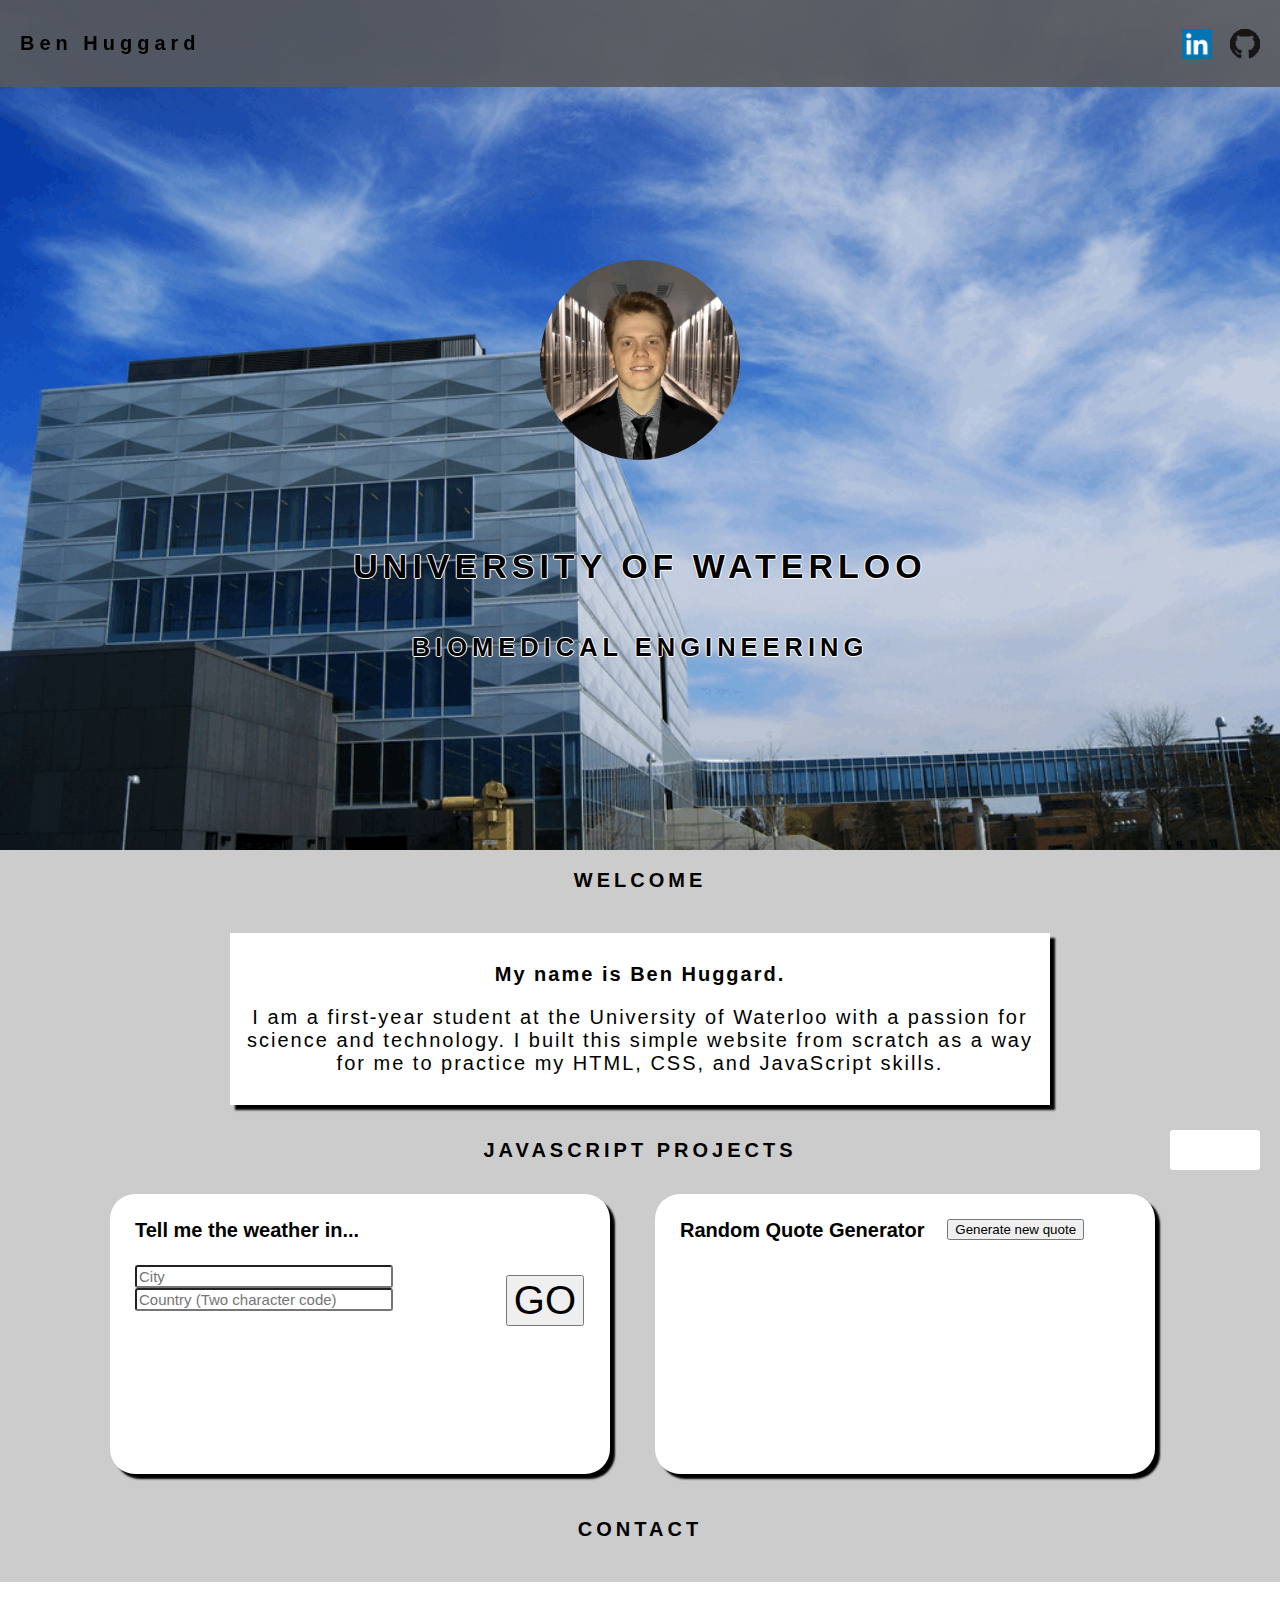
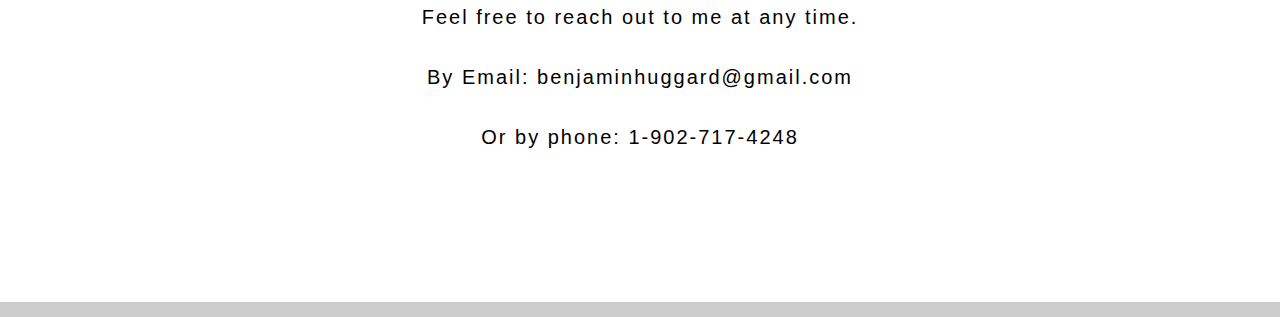
==== index.html @ 1cef9c4c "Overhauled site design" ====
<!DOCTYPE html>

<html>

<head>
	<link rel="stylesheet" type="text/css" href="style.css">
	<title>Welcome</title>
</head>

<body>
	<script src="https://ajax.googleapis.com/ajax/libs/jquery/3.3.1/jquery.min.js"></script>
	<script type="text/javascript" src="scripts.js"></script>
	<div id="topBar">
		<a href="index.html">
			<h1 id="nameHeading">Ben Huggard</h1>
		</a>
		<div id="topIcons">
			<div id="linkedin">
				<a href="https://www.linkedin.com/in/ben-huggard"><img src="Linked_Logo.gif" width = "30" height = "30"></a>
			</div>
			<div id="github">
				<a href="https://github.com/BenHuggard"><img src="Github_logo.gif" width = "30" height = "30"></a>
			</div>
		</div>
	</div>

	<div id="graffiti">
		<div id="centrePic"></div>
		<div id="schoolTitle">
			<h1>UNIVERSITY OF WATERLOO</h1><br>
			<h2>BIOMEDICAL ENGINEERING</h2>
		</div>
	</div>
	<div class="divideBar">
		<div class="divideTitle">
			<h1>WELCOME</h1>
		</div>

	</div>
	
	<div class="aboutCont">
		<p class="boldText">My name is Ben Huggard.</p><p> I am a first-year student at the University of Waterloo with a passion for science and technology. I built this simple website from scratch as a way for me to practice my HTML, CSS, and JavaScript skills.</p>
	</div>
	<div class="divideBar">
		<div class="divideTitle">
			<h1>JAVASCRIPT PROJECTS</h1>
		</div>
		<div id="clock">
			<p id="clockText"></p>
		</div>
	</div>
	<br>
	<div id="appsCont">
		<div id="weatherCont">
			<script type="text/javascript" src="city.list.json"></script>
			<script type="text/javascript" src="apps.js">
			</script>
			<h1 id="cityPrompt">Tell me the weather in...</h1>
			<form id="inputForm">
				<input id="cityIn" type="text"  placeholder="City">
				<input id="countryIn" type="text" placeholder="Country (Two character code)">
			</form>
			<div id="weatherButtonHolder">
				<input id="weatherButton" type="button" onclick="getWeather()" value="GO">
			</div>
			<h2 id="tempResponse"></h2>
			<h1 id="temp"></h1>
		</div>
		<div id="quotesCont">
			<h1 id="quoteTitle">Random Quote Generator</h1>
			<input id="quoteSubmit" type="button" onclick="getNewQuotes()" value="Generate new quote">
			<p id="quoteBody"></p>
		</div>
	</div>
	<div class="divideBar">
		<div class="divideTitle">
			<h1>CONTACT</h1>
		</div>
	</div>
	<div id="contactCont">
		<p>Feel free to reach out to me at any time.</p>
		<br>
		<p>By Email: benjaminhuggard@gmail.com</p>
		<br>
		<p>Or by phone: 1-902-717-4248</p>
	</div>

</body>

</html>
---- style.css ----
body {
	background-color: rgba(0,0,0,0.2);
	font-family: verdana, sans-serif;
	font-size: 10px;
	font-weight: normal;
	margin:0;
}

@keyframes fadeIn {
	from { color: rgba(0,0,0,0); }
	to { color: rgba(0,0,0,1); }
}

@font-face {
	font-family: "ClockFont";
	src: url(Digital-7.ttf);
}

#topBar{
	position: fixed;
	top: 0px;
	right: 0px;
	left:0px;
	background-color: rgba(88, 89, 91, 0.9);
	width:100%;
	padding: 10px 20px;
	letter-spacing: 5px;
	vertical-align: middle;
	line-height: 40px;
	z-index: 1;
}

#nameHeading {
	display: inline-block;
	color:black;
}

#topIcons {
	position:fixed;
	display: inline-block;
	padding:0;
	width:220px;
	height:50px;
	text-align: right;
	transform:translateY(38%);
	right: 20px;

}

#linkedin {
	display: inline-block;
	transform: translateY(0);
	padding-left: 10px;
	padding-right: 10px;
}

#github {
	display: inline-block;
}

#clock {
	position: absolute;
	display: inline-block;
	font-family: 'ClockFont', sans-serif;
	text-align: center;
	width: 90px;
	height: 40px;
	border-radius: 3px;
	background-color: white;
	right: 20px;
	transform: translateY(7px);
}

#clockText {
	font-size: 30px;
	color:black;
	letter-spacing: 0px;
	transform: translateY(-22px);
}

#graffiti {
	background-image: url(e5_bg.gif);
	height: 850px;
	background-position: center;
	background-repeat: no-repeat;
	background-size: cover;
	line-height: 1000px;
	text-align: center;
}


#centrePic {
	display: block;
	margin: 0 auto;
	background-image: url(profile_low_res.gif);
	background-size: cover;
	z-index: -1;
	width:200px;
	height:200px;
	top: 50%;
	left: 50%;
	transform: translateY(130%);
	border-radius: 50%;
}

#schoolTitle {
	display: block;
	font-size: 17px;
	width: 800px;
	height: 100px;
	margin: 0 auto;
	line-height: 0.8;
	text-align: center;
	transform: translateY(330%);
	letter-spacing: 5px;
	animation-name: fadeIn;
	animation-duration: 3s;
	text-shadow: -1px 0 white, 0 1px white, 1px 0 white, 0 -1px white;
}

.divideBar {
	padding:3px 18px;
	letter-spacing: 4px;
	background-color: rgba();
	color:white;
	text-align: center;
	border-width: 2px;
	height: 57px;
	
}

.divideTitle {
	display: inline-block;
	color:black;
	transform: translateY(3px);
}

#projTitle {
	display: inline-block;
	color: black;
	transform: translateY(2px);
}

.aboutCont {
	background-color: rgba(255,255,255,1);
	display: block;
	width: 800px;
	text-align: center;
	font-size: 20px;
	margin: 0 auto;
	margin-top: 20px;
	margin-bottom: 20px;
	padding: 10px;
	margin-bottom: 15px;
	letter-spacing: 2px;
	box-shadow: 5px 5px 2px rgba(0,0,0,1);
}

.boldText {
	font-weight: bold;
}

#appsCont {
	display: block;
	height: 290px;
	margin: 10px;
	margin-top: 0px;
	margin-bottom: 15px;
	transform: translateY(-0px);
	text-align: center;
	overflow: hidden;

}

#weatherCont {
	display: inline-block;
	position: absolute;
	width: 450px;
	height: 230px;
	padding: 25px;
	margin-right: 15px;
	background-color: rgba(255,255,255, 1);
	border-radius: 25px;
	box-shadow: 5px 5px 2px rgba(0,0,0,1);
	text-align: left;
	transform: translateX(-530px);
}

#inputForm {
	display: inline-block;
	transform: translateY(10px);
	border-radius: 5px;
}


#cityPrompt {
	margin-top: 0px;
	text-align: left;
}

#cityIn {
	font-size: 15px;
	border-radius: 3px;
	width: 250px;
	display: block;
}
#countryIn {
	font-size: 15px;
	display: block;
	width: 250px;
	border-radius: 3px;
}

#weatherButtonHolder {
	display: inline-block;
	width: 110px;
	height: 20px;
	text-align: right;
}

#weatherButton {
	display: inline-block;
	position: absolute;
	font-size: 40px;

}

#tempResponse {
	transform: translateY(50px);

}

#temp {
	transform: translateY(60px);
}

#quotesCont {
	display: inline-block;
	position: absolute;
	width: 450px;
	height: 230px;
	padding: 25px;
	margin-left: 15px;
	background-color: rgba(255,255,255, 1);
	border-radius: 25px;
	box-shadow: 5px 5px 2px rgba(0,0,0,1);
	text-align: left;
}

#quoteTitle {
	display: inline-block;
	padding:0px;
	padding-top: 0px;
	margin-top: 0px;
}

#quoteSubmit {
	display: inline-block;
	transform: translateY(-3px);
	margin-left: 20px;
}

#quoteBody {
	font-family: : courier new, serif;
	font-size: 15px;
	transform: translateY(25px);
}

#contactCont {
	background-color: rgba(255,255,255,1);
	height: 300px;
	text-align: center;
	font-size: 20px;
	margin: 0 auto;
	margin-top: 20px;
	margin-bottom: 20px;
	padding: 10px;
	margin-bottom: 15px;
	letter-spacing: 2px;
	line-height: 10px;
}
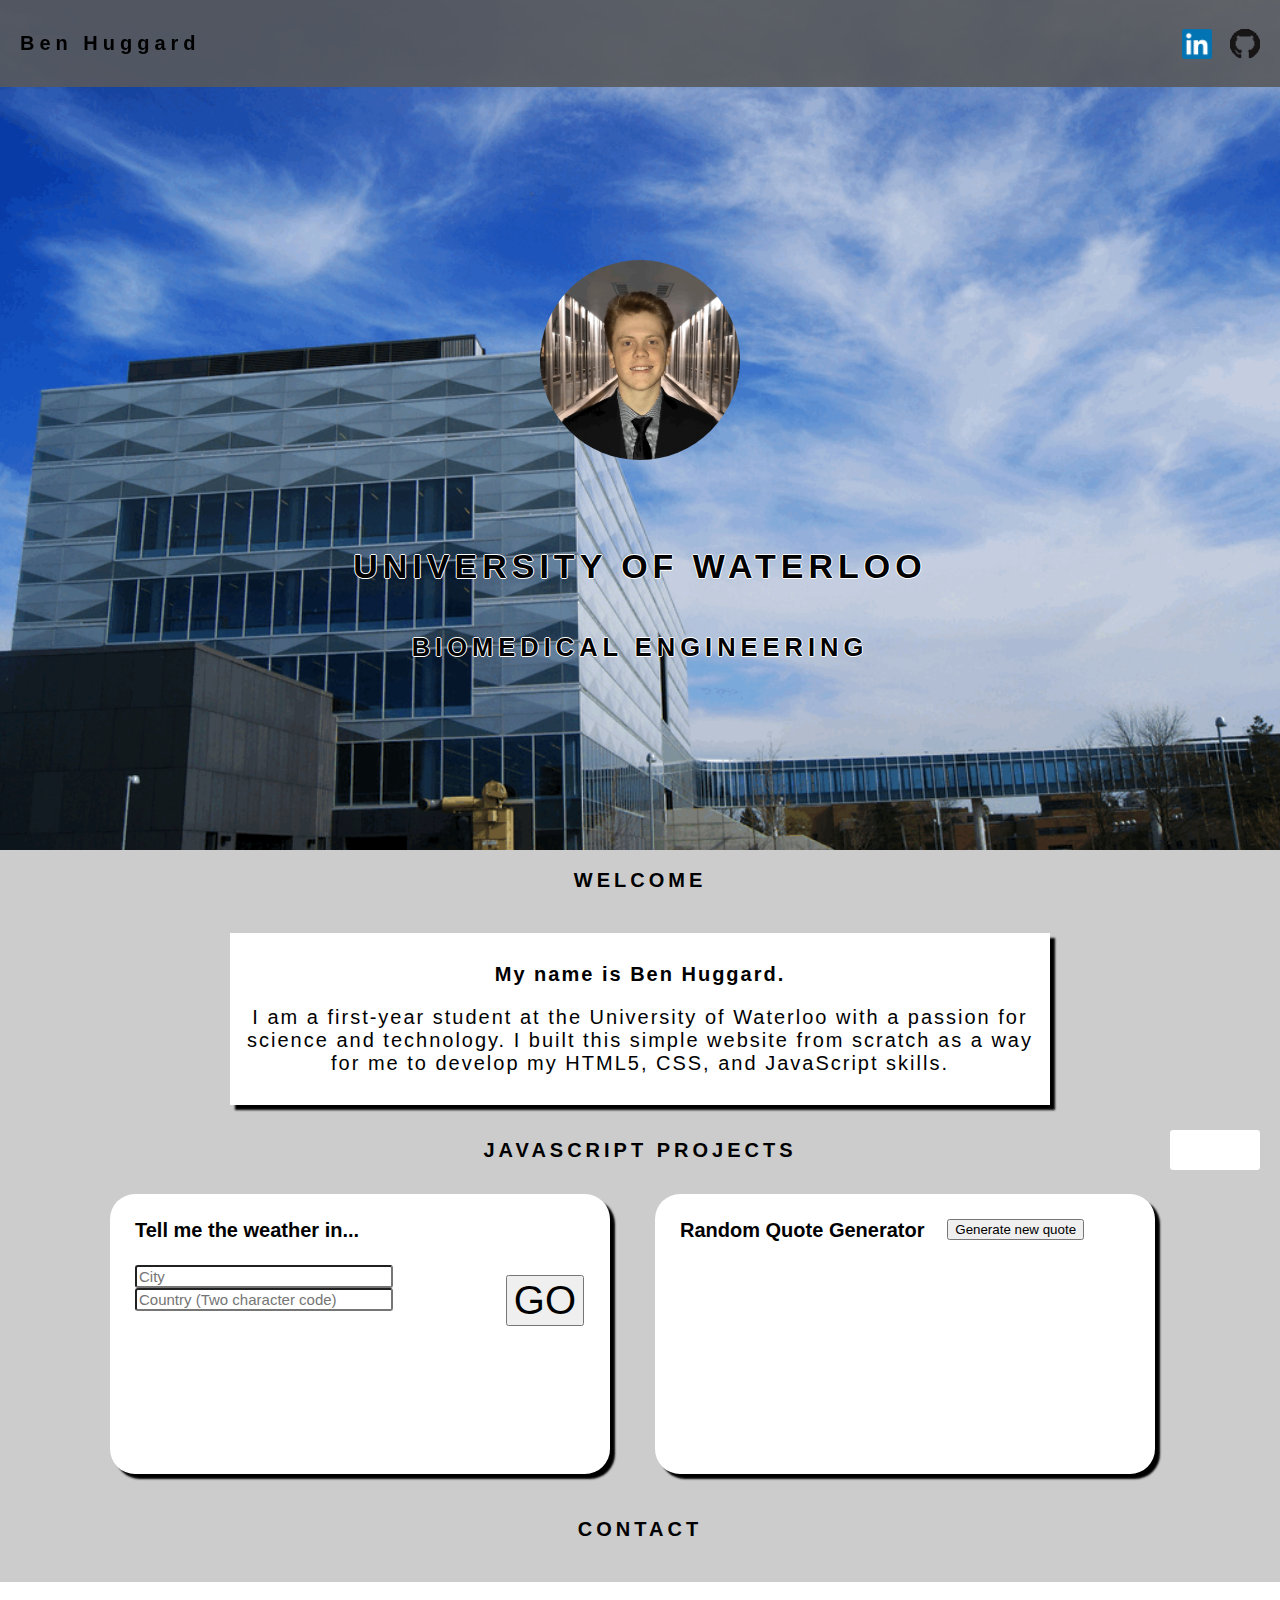
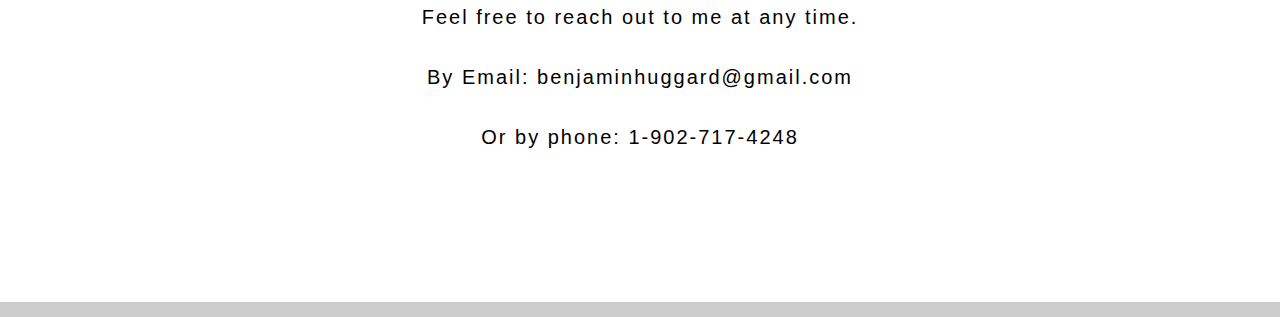
==== commit 9873ac15: "Update index.html" ====
--- a/index.html
+++ b/index.html
@@ -39,7 +39,7 @@
 	</div>
 	
 	<div class="aboutCont">
-		<p class="boldText">My name is Ben Huggard.</p><p> I am a first-year student at the University of Waterloo with a passion for science and technology. I built this simple website from scratch as a way for me to practice my HTML, CSS, and JavaScript skills.</p>
+		<p class="boldText">My name is Ben Huggard.</p><p> I am a first-year student at the University of Waterloo with a passion for science and technology. I built this simple website from scratch as a way for me to develop my HTML5, CSS, and JavaScript skills.</p>
 	</div>
 	<div class="divideBar">
 		<div class="divideTitle">
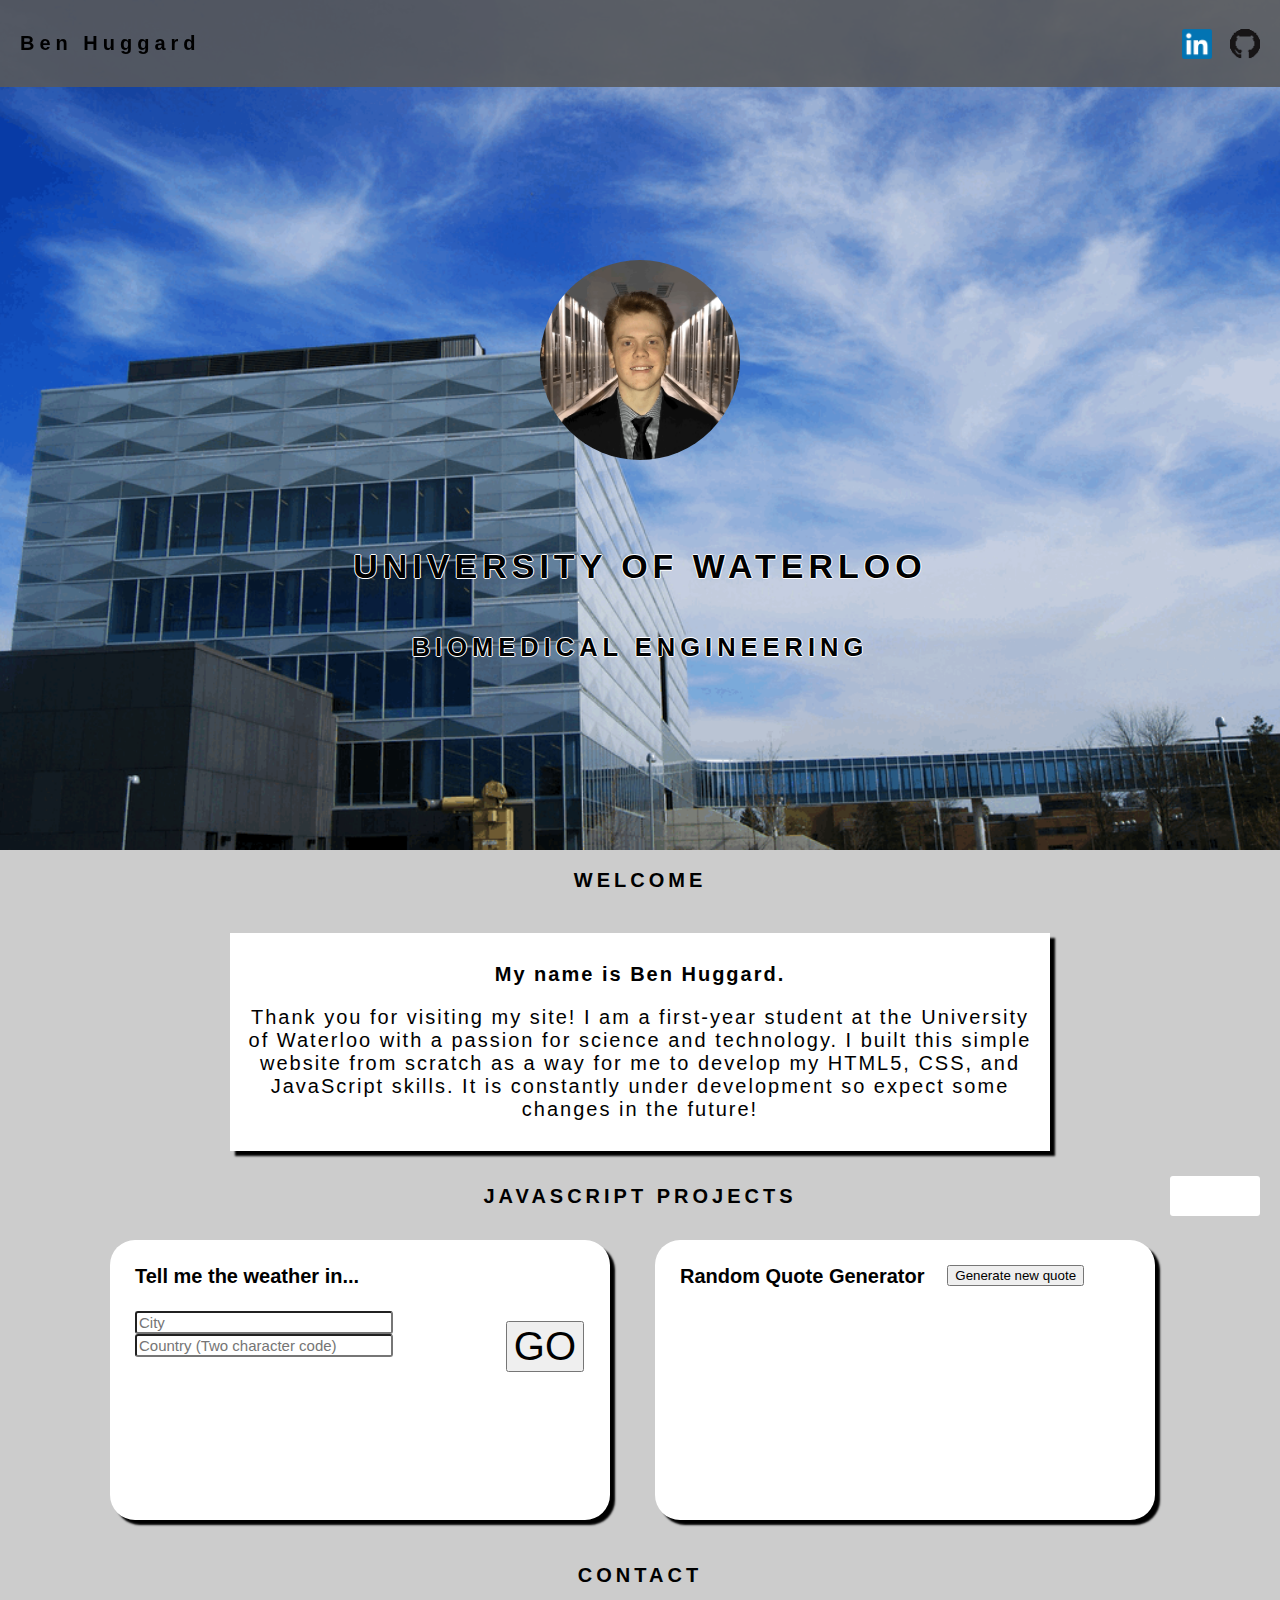
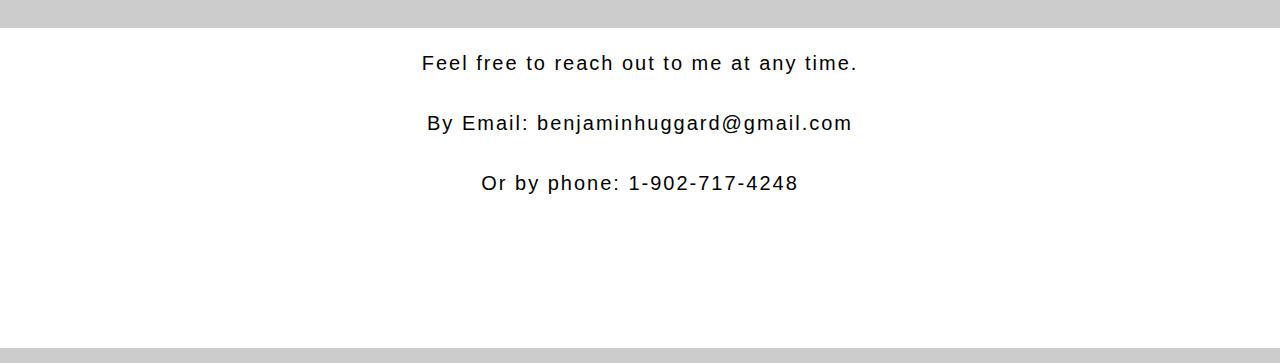
==== commit 8e4c3d9e: "Slight changes" ====
--- a/index.html
+++ b/index.html
@@ -4,11 +4,11 @@
 
 <head>
 	<link rel="stylesheet" type="text/css" href="style.css">
+	<script src="https://ajax.googleapis.com/ajax/libs/jquery/3.3.1/jquery.min.js"></script>
 	<title>Welcome</title>
 </head>
 
 <body>
-	<script src="https://ajax.googleapis.com/ajax/libs/jquery/3.3.1/jquery.min.js"></script>
 	<script type="text/javascript" src="scripts.js"></script>
 	<div id="topBar">
 		<a href="index.html">
@@ -24,7 +24,7 @@
 		</div>
 	</div>
 
-	<div id="graffiti">
+	<div class="graffiti">
 		<div id="centrePic"></div>
 		<div id="schoolTitle">
 			<h1>UNIVERSITY OF WATERLOO</h1><br>
@@ -39,7 +39,7 @@
 	</div>
 	
 	<div class="aboutCont">
-		<p class="boldText">My name is Ben Huggard.</p><p> I am a first-year student at the University of Waterloo with a passion for science and technology. I built this simple website from scratch as a way for me to develop my HTML5, CSS, and JavaScript skills.</p>
+		<p class="boldText">My name is Ben Huggard.</p><p>Thank you for visiting my site! I am a first-year student at the University of Waterloo with a passion for science and technology. I built this simple website from scratch as a way for me to develop my HTML5, CSS, and JavaScript skills. It is constantly under development so expect some changes in the future!</p>
 	</div>
 	<div class="divideBar">
 		<div class="divideTitle">
--- a/style.css
+++ b/style.css
@@ -78,7 +78,7 @@
 	transform: translateY(-22px);
 }
 
-#graffiti {
+.graffiti {
 	background-image: url(e5_bg.gif);
 	height: 850px;
 	background-position: center;
@@ -266,6 +266,7 @@
 	transform: translateY(25px);
 }
 
+
 #contactCont {
 	background-color: rgba(255,255,255,1);
 	height: 300px;
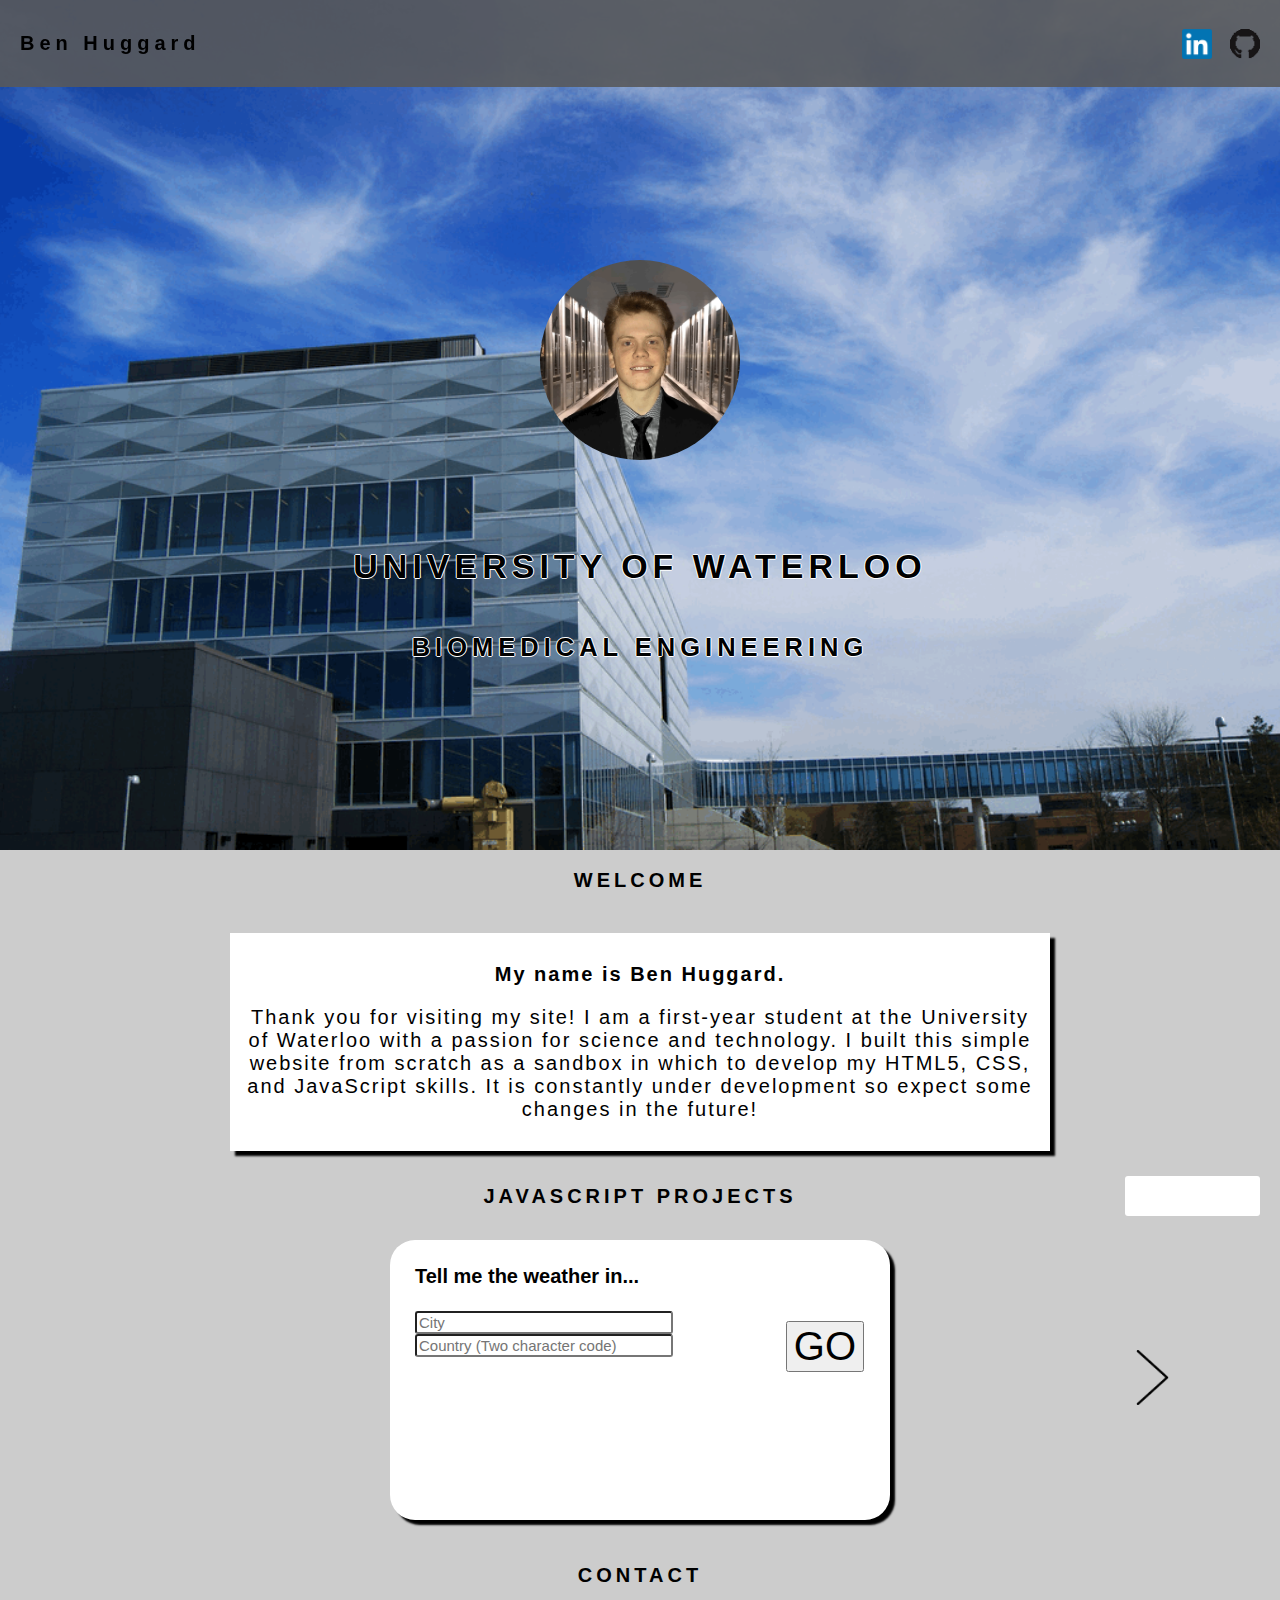
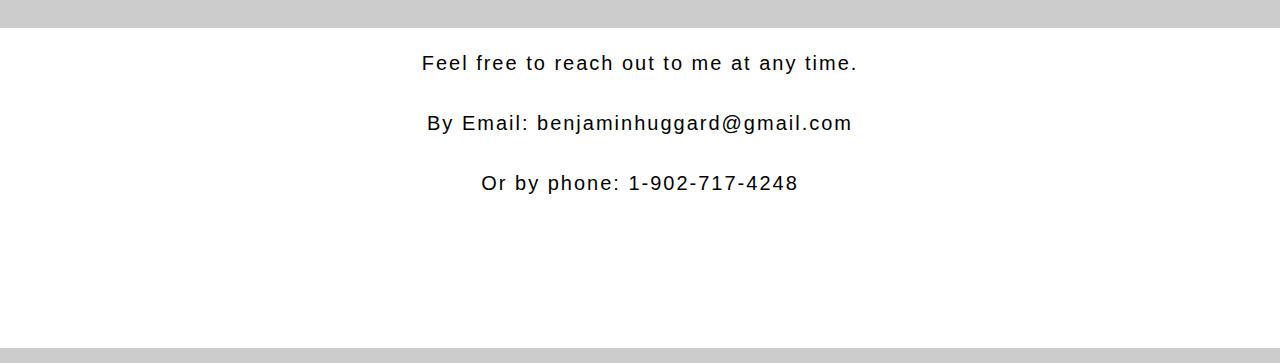
==== commit d76e69bc: "Added navigation of JavaScript apps. Added Timer. Other small text changes" ====
--- a/index.html
+++ b/index.html
@@ -3,9 +3,21 @@
 <html>
 
 <head>
+	<!-- Global site tag (gtag.js) - Google Analytics -->
+	<script async src="https://www.googletagmanager.com/gtag/js?id=UA-133347797-1"></script>
+	<script>
+	  window.dataLayer = window.dataLayer || [];
+	  function gtag(){dataLayer.push(arguments);}
+	  gtag('js', new Date());
+
+	  gtag('config', 'UA-133347797-1');
+	</script>
 	<link rel="stylesheet" type="text/css" href="style.css">
 	<script src="https://ajax.googleapis.com/ajax/libs/jquery/3.3.1/jquery.min.js"></script>
-	<title>Welcome</title>
+
+	<!-- Google Font -->
+	<link href="https://fonts.googleapis.com/css?family=Montserrat" rel="stylesheet">
+	<title id="headTitle">Welcome</title>
 </head>
 
 <body>
@@ -39,7 +51,7 @@
 	</div>
 	
 	<div class="aboutCont">
-		<p class="boldText">My name is Ben Huggard.</p><p>Thank you for visiting my site! I am a first-year student at the University of Waterloo with a passion for science and technology. I built this simple website from scratch as a way for me to develop my HTML5, CSS, and JavaScript skills. It is constantly under development so expect some changes in the future!</p>
+		<p class="boldText">My name is Ben Huggard.</p><p>Thank you for visiting my site! I am a first-year student at the University of Waterloo with a passion for science and technology. I built this simple website from scratch as a sandbox in which to develop my HTML5, CSS, and JavaScript skills. It is constantly under development so expect some changes in the future!</p>
 	</div>
 	<div class="divideBar">
 		<div class="divideTitle">
@@ -51,11 +63,11 @@
 	</div>
 	<br>
 	<div id="appsCont">
-		<div id="weatherCont">
+		<div class="cycler" id="chevLeft" onclick="cycleLeft()"></div>
+		<div class="app" id="weatherCont">
 			<script type="text/javascript" src="city.list.json"></script>
-			<script type="text/javascript" src="apps.js">
-			</script>
-			<h1 id="cityPrompt">Tell me the weather in...</h1>
+			<script type="text/javascript" src="apps.js"></script>
+			<h1 class="appTitle">Tell me the weather in...</h1>
 			<form id="inputForm">
 				<input id="cityIn" type="text"  placeholder="City">
 				<input id="countryIn" type="text" placeholder="Country (Two character code)">
@@ -66,11 +78,27 @@
 			<h2 id="tempResponse"></h2>
 			<h1 id="temp"></h1>
 		</div>
-		<div id="quotesCont">
+		<div class="app" id="quotesCont">
 			<h1 id="quoteTitle">Random Quote Generator</h1>
 			<input id="quoteSubmit" type="button" onclick="getNewQuotes()" value="Generate new quote">
 			<p id="quoteBody"></p>
 		</div>
+		<div class="app" id="pomoCont">
+			<script type="text/javascript" src="pomodoro.js"></script>
+			<h1 class="appTitle"> Pomodoro Timer</h1>
+			<h1 id="currentTime">25:00</h1>
+			<h2 class="timerOptions" onclick="Start()">START</h2>
+			<h2 class="timerOptions" id="stop" onclick="Stop()">STOP</h2>
+			<h2 class="timerOptions" onclick="Reset()">RESET</h2>
+			<br>
+			<h2 class="quickOptions" id="short" onclick="ChangeTime(5)">Short break</h2>
+			<h2 class="quickOptions" id="long" onclick="ChangeTime(10)">Long break</h2>
+			<form id="timeInput">
+				<input id="timeIn" type="text" placeholder="Custom Time">
+				<input id="timeSubmit" type="button" onclick="ChangeTime($('#timeIn')[0].value)" value="SET">
+			</form>
+		</div>
+		<div class="cycler" id="chevRight" onclick="cycleRight()"></div>
 	</div>
 	<div class="divideBar">
 		<div class="divideTitle">
--- a/style.css
+++ b/style.css
@@ -9,11 +9,6 @@
 @keyframes fadeIn {
 	from { color: rgba(0,0,0,0); }
 	to { color: rgba(0,0,0,1); }
-}
-
-@font-face {
-	font-family: "ClockFont";
-	src: url(Digital-7.ttf);
 }
 
 #topBar{
@@ -61,9 +56,9 @@
 #clock {
 	position: absolute;
 	display: inline-block;
-	font-family: 'ClockFont', sans-serif;
-	text-align: center;
-	width: 90px;
+	font-family: 'Montserrat';
+	text-align: center;
+	width: 135px;
 	height: 40px;
 	border-radius: 3px;
 	background-color: white;
@@ -75,7 +70,7 @@
 	font-size: 30px;
 	color:black;
 	letter-spacing: 0px;
-	transform: translateY(-22px);
+	transform: translateY(-27px);
 }
 
 .graffiti {
@@ -166,24 +161,37 @@
 	margin: 10px;
 	margin-top: 0px;
 	margin-bottom: 15px;
-	transform: translateY(-0px);
 	text-align: center;
 	overflow: hidden;
 
 }
 
-#weatherCont {
-	display: inline-block;
+.app {
 	position: absolute;
 	width: 450px;
 	height: 230px;
 	padding: 25px;
-	margin-right: 15px;
 	background-color: rgba(255,255,255, 1);
 	border-radius: 25px;
 	box-shadow: 5px 5px 2px rgba(0,0,0,1);
 	text-align: left;
-	transform: translateX(-530px);
+	transform: translateX(-50%);
+}
+
+#chevLeft {
+	display: none;
+	left: 100px;
+	background-image: url(chev_left.gif);
+}
+
+#chevRight {
+	display: inline-block;
+	right: 100px;
+	background-image: url(chev_right.gif);
+}
+
+#weatherCont {
+	display: inline-block;
 }
 
 #inputForm {
@@ -192,8 +200,7 @@
 	border-radius: 5px;
 }
 
-
-#cityPrompt {
+.appTitle {
 	margin-top: 0px;
 	text-align: left;
 }
@@ -235,16 +242,7 @@
 }
 
 #quotesCont {
-	display: inline-block;
-	position: absolute;
-	width: 450px;
-	height: 230px;
-	padding: 25px;
-	margin-left: 15px;
-	background-color: rgba(255,255,255, 1);
-	border-radius: 25px;
-	box-shadow: 5px 5px 2px rgba(0,0,0,1);
-	text-align: left;
+	display: none;
 }
 
 #quoteTitle {
@@ -266,6 +264,68 @@
 	transform: translateY(25px);
 }
 
+#pomoCont {
+	display: none;
+}
+
+#currentTime {
+	display: block;
+	font-size: 25px;
+	height: 50px;
+	width: 100%;
+	text-align: center;
+
+}
+
+.timerOptions {
+	display: inline-block;
+	background-color: rgba(80,80,80,1);
+	text-align: center;
+	width: 54px;
+	padding: 10px;
+	margin-left: 36px;
+	margin-right: 36px;
+	border-radius: 5px;
+}
+
+#stop {
+	transform: translateX(5px);
+}
+
+.quickOptions {
+	display: inline-block;
+	background-color: rgba(80,80,80,1);
+	padding: 10px;
+	width:100px;
+	text-align: center;
+	position: absolute;
+}
+
+#short {
+	left: 45px;
+}
+
+#long {
+	left: 192px;
+}
+
+#timeInput {
+	display: inline-block;
+	position: absolute;
+	right: 45px;
+	transform: translateY(10px);
+
+}
+
+#timeIn {
+	height: 38px;
+	width: 80px;
+	border: 2px;
+}
+
+#timeSubmit {
+	width: 40px;
+}
 
 #contactCont {
 	background-color: rgba(255,255,255,1);
@@ -281,8 +341,16 @@
 	line-height: 10px;
 }
 
-
-
-
-
-
+.cycler {
+	background-size: cover;
+	position: absolute;
+	height: 55px;
+	width: 55px;
+	transform: translateY(110px);
+}
+
+
+
+
+
+
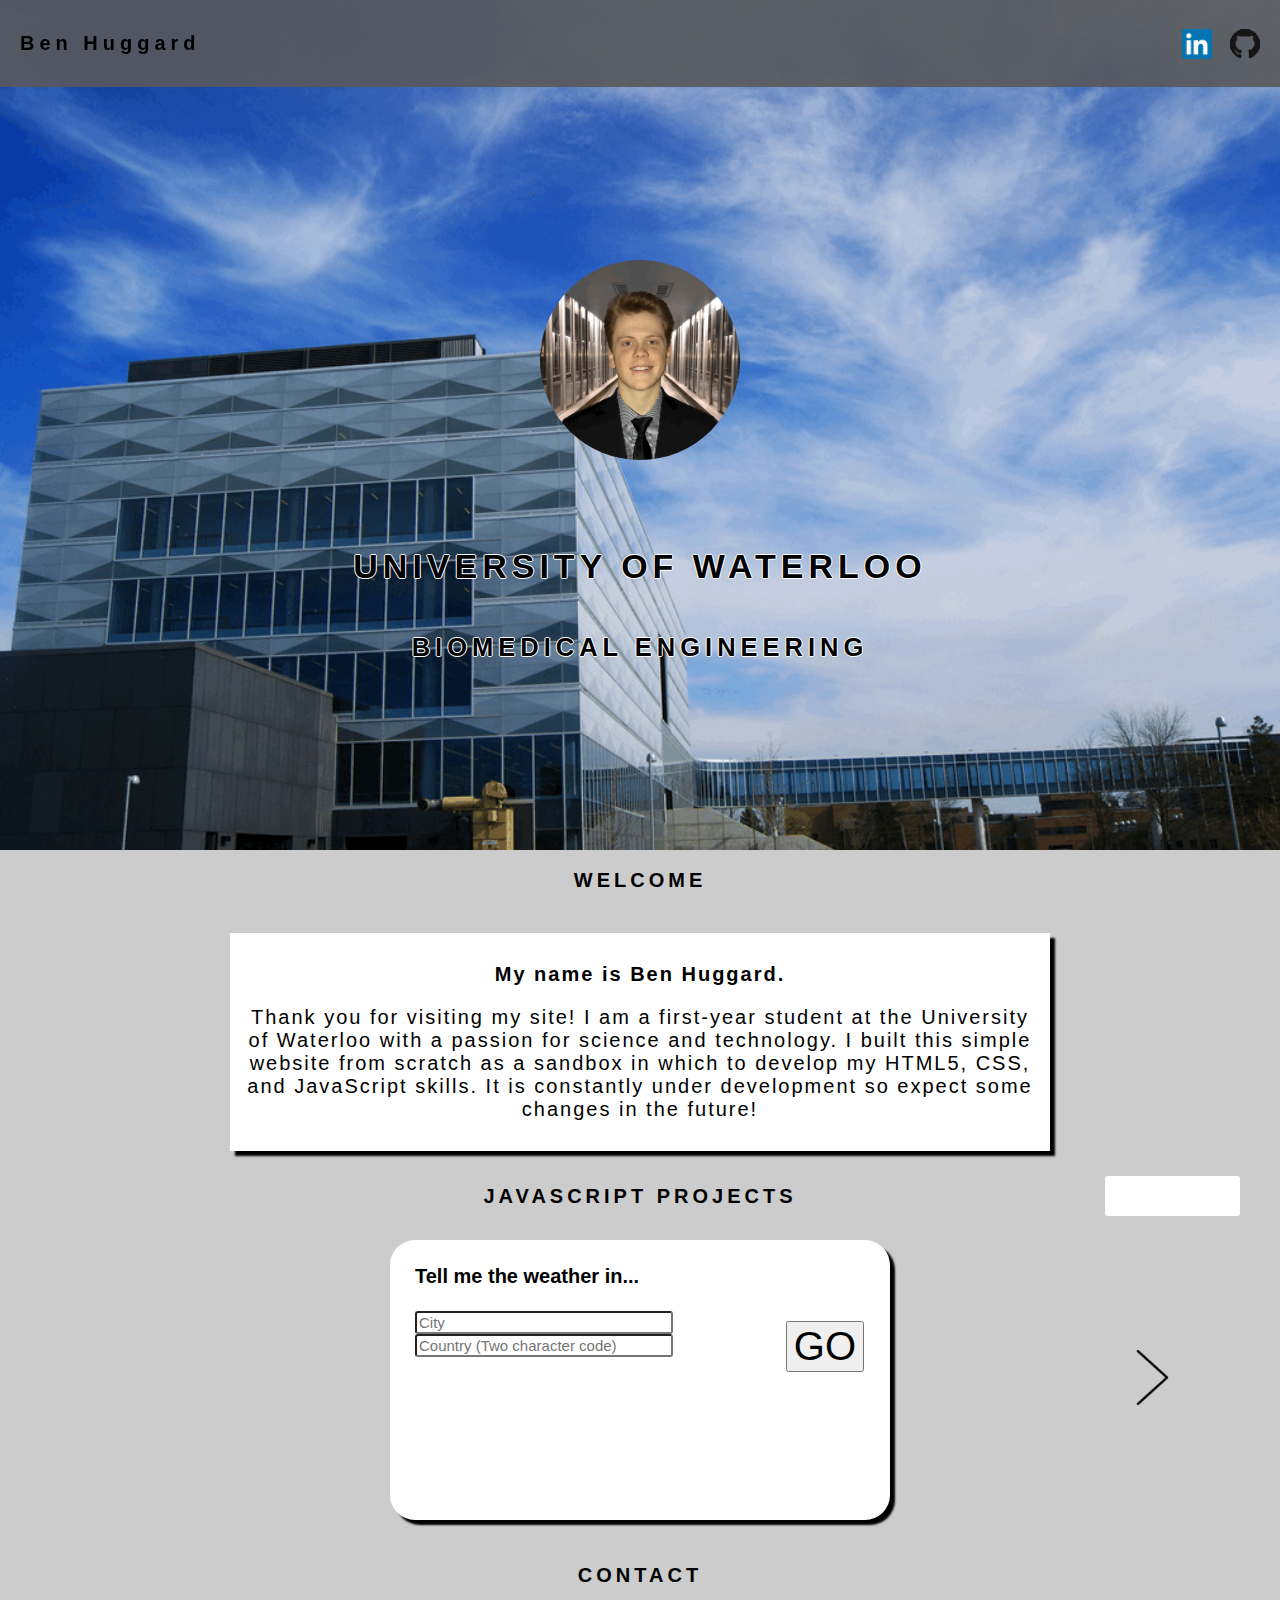
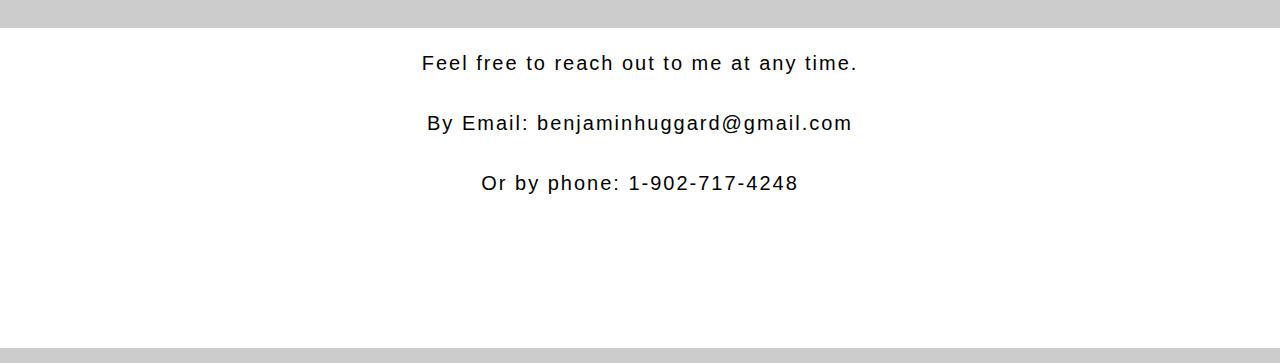
==== commit 25700cfe: "Minor style changes" ====
--- a/index.html
+++ b/index.html
@@ -79,7 +79,7 @@
 			<h1 id="temp"></h1>
 		</div>
 		<div class="app" id="quotesCont">
-			<h1 id="quoteTitle">Random Quote Generator</h1>
+			<h1 id="quoteTitle">Quote Generator</h1>
 			<input id="quoteSubmit" type="button" onclick="getNewQuotes()" value="Generate new quote">
 			<p id="quoteBody"></p>
 		</div>
--- a/style.css
+++ b/style.css
@@ -62,7 +62,7 @@
 	height: 40px;
 	border-radius: 3px;
 	background-color: white;
-	right: 20px;
+	right: 40px;
 	transform: translateY(7px);
 }
 
@@ -253,8 +253,10 @@
 }
 
 #quoteSubmit {
-	display: inline-block;
-	transform: translateY(-3px);
+	position: absolute;
+	right: 40px;
+	display: inline-block;
+	transform: translateY(5px);
 	margin-left: 20px;
 }
 
